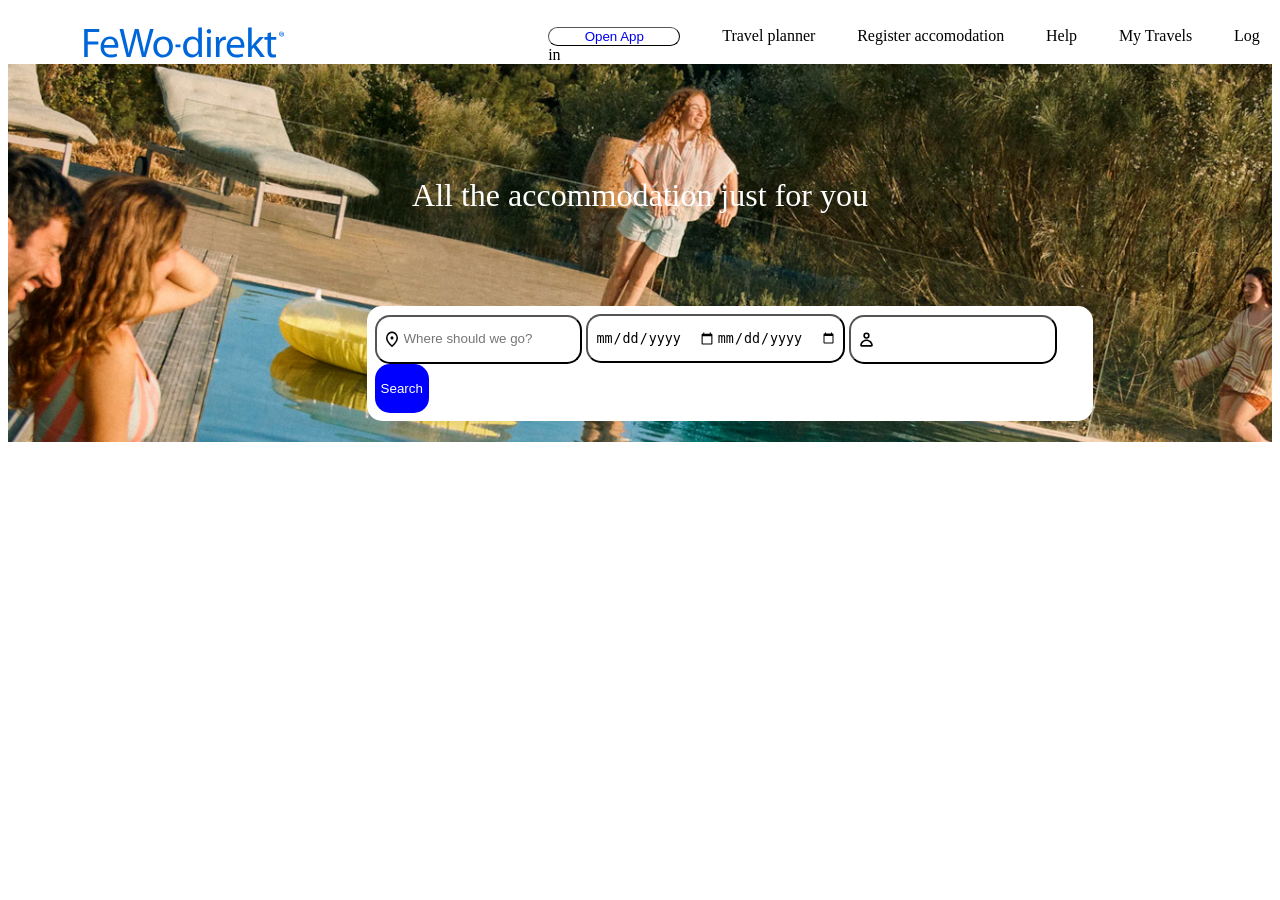
==== index.html @ e88e681a "Create index.html" ====
<!DOCTYPE html>
<html>
<head>
    <meta charset="UTF-8">
    <meta name="viewport" content="width=device-width, initial-scale=1.0">
    <title>Web Clone</title>
    <link rel="stylesheet" href="WebClone.css">
<body>
    <div class="main">
        <div class="head1">
            <div class="logo"><a href="WebClone.html"><img src="logo.svg" alt="logo"></a></div>
            <div class="hd1">
                <button><a href="WebClone.html">Open App<i class="bi bi-arrow-down-circle"></i></a></button>
                <a href="WebClone.html" style="color: black;padding-left: 1cm;">Travel planner</a>
                <a href="WebClone.html" style="color: black;padding-left: 1cm;">Register accomodation</a>
                <a href="WebClone.html" style="color: black;padding-left: 1cm;">Help</a>
                <a href="WebClone.html" style="color: black;padding-left: 1cm;">My Travels</a>
                <a href="WebClone.html" style="color: black;padding-left: 1cm;">Log in</a>
            </div>
        </div>
        <div class="head2">
            <p>All the accommodation just for you</p>
            <div class="hd2">
               <form action="">
                    <button><img src="location Icon.svg" alt=""><input type="" placeholder="Where should we go?" style="border-style: none;"></button>
                    <button><input type="date" style="border-style: none;"><input type="date" style="border-style: none;"></button>
                    <button><img src="person icon.svg" alt=""><input type="text" style="border-style: none;"></button>
                    <button style="background-color: blue;color: white;border-style: none;"><Search>Search</Search></button>
               </form>
            </div>
        </div>
    </div>
</body>
</html>
---- WebClone.css ----
body{

}
.main{

}

.head1{
    display: flex;
    padding-left: 2cm;
    padding-top: 0.5cm;
}
.logo{

}
.hd1{
    padding-left: 7cm;
}
.hd1 a{
    text-decoration: none;
}
.hd1 button{
    text-align: center;
    text-decoration: none;
    background-color: white;
    border-radius: 50px;
    border-width: 1px;
    width: 3.5cm;
}
a{
    text-decoration: none;
}
.icon{
    height: 0.5cm;
}
.head2{
    height: 10cm;
    background-image: url(head2.png);
    background-repeat: no-repeat;
    background-size: cover;
    justify-content: center;
    align-self: center;
    align-content: center;
}
.head2 p{
    text-align: center;
    color: white;
    font-size: xx-large;
    padding-top: 60px;
    padding-bottom: 60px;
}
.hd2{
    background-color: white;
    width: 19cm;
    align-self: center;
    justify-content: center;
    padding-top: 0.2cm;
    padding-bottom: 0.2cm;
    padding-left: 0.2cm;
    border-radius: 15px;
    margin-left: 9.5cm;
}
.hd2 img{
    height: 0.5cm;
    vertical-align: middle;
}
.hd2 button{
    height: 1.3cm;
    border-radius: 15px;
    background-color: white;
}
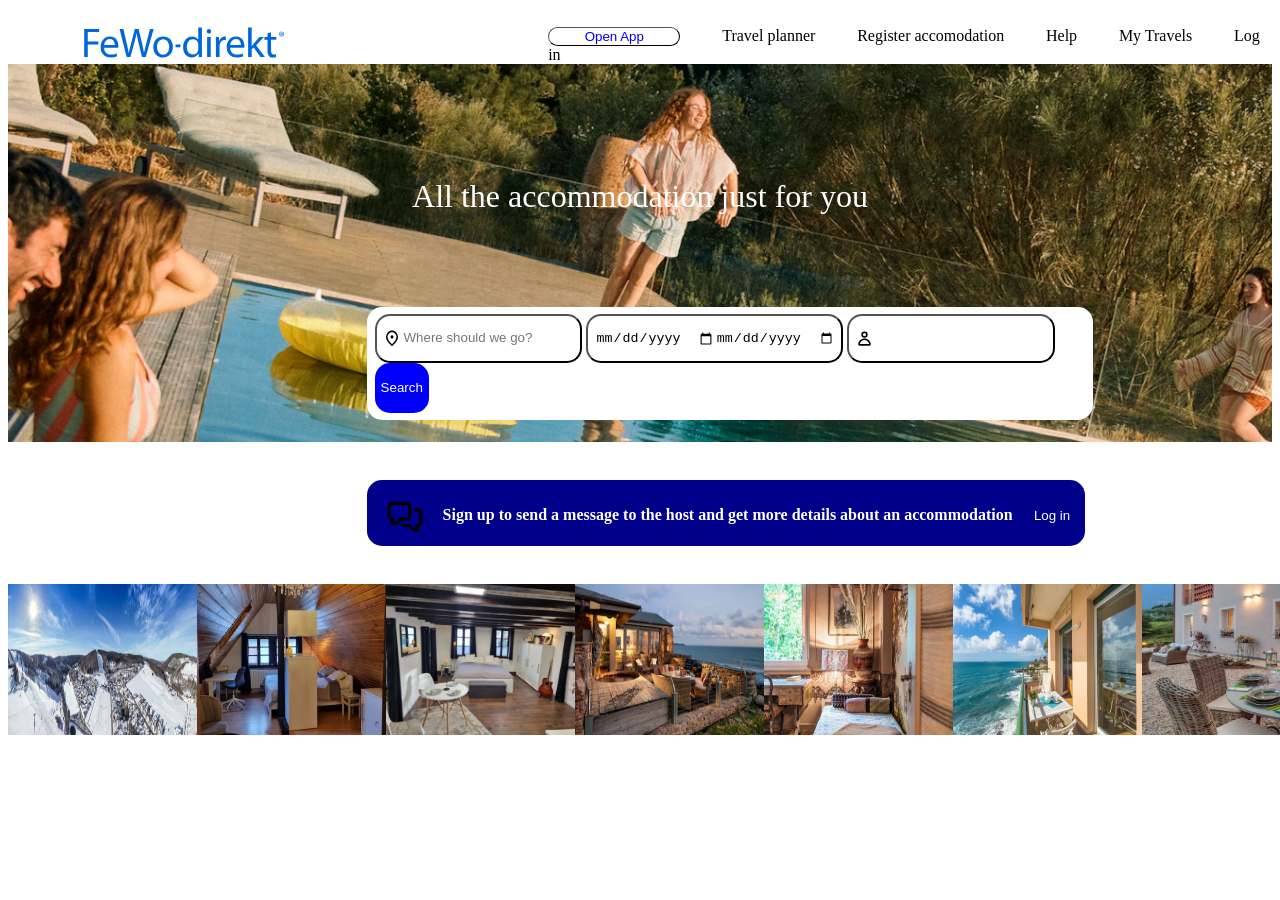
==== commit 5ef3081f: "c" ====
--- a/index.html
+++ b/index.html
@@ -29,6 +29,38 @@
                </form>
             </div>
         </div>
+        <div style="background-color: white;padding-top: 1cm;padding-bottom: 1cm;">
+            <div class="signin">
+            <p><img src="messageicon.svg" alt=""><b style="padding-left: 0.5cm;padding-right: 0.3cm;">Sign up to send a message to the host and get more details about an accommodation </b><button><a href="index.html">Log in</a></button></p>
+        </div>
+        </div>
+        <div class="container">
+            <div class="i1">
+                <img src="i1.jpeg" alt="">
+
+            </div>
+            <div class="i2">
+                <img src="i2.jpeg" alt="">
+            </div>
+            <div class="i3">
+                <img src="i3.jpeg" alt="">
+            </div>
+            <div class="i4">
+                <img src="i4.jpeg" alt="">
+            </div>
+            <div class="i5">
+                <img src="i5.jpeg" alt="">
+            </div>
+            <div class="i6">
+                <img src="i6.jpeg" alt="">
+            </div>
+            <div class="i7">
+                <img src="i7.jpeg" alt="">
+            </div>
+            <div class="i8">
+                <img src="i8.jpeg" alt="">
+            </div>
+        </div>
     </div>
 </body>
-</html>+</html>
--- a/WebClone.css
+++ b/WebClone.css
@@ -69,3 +69,35 @@
     border-radius: 15px;
     background-color: white;
 }
+.signin{
+    height: 1.5cm;
+    width: 19cm;
+    padding-top: 0.05cm;
+    padding-bottom: 0.2cm;
+    margin-left: 9.5cm;
+    border-radius: 15px;
+    background-color: darkblue;
+    color: white;
+}
+.signin img{
+    height: 1cm;
+    vertical-align: middle;
+    padding-left: 0.5cm;
+}
+.signin button {
+    text-decoration: none;
+    background-color: darkblue;
+    color: white;
+    border-style: none;
+    border-radius: 15px;
+}
+.signin a{
+    color: white;
+}
+.container img{
+    height: 4cm;
+    width: 5cm;
+}
+.container{
+    display: flex;
+}
